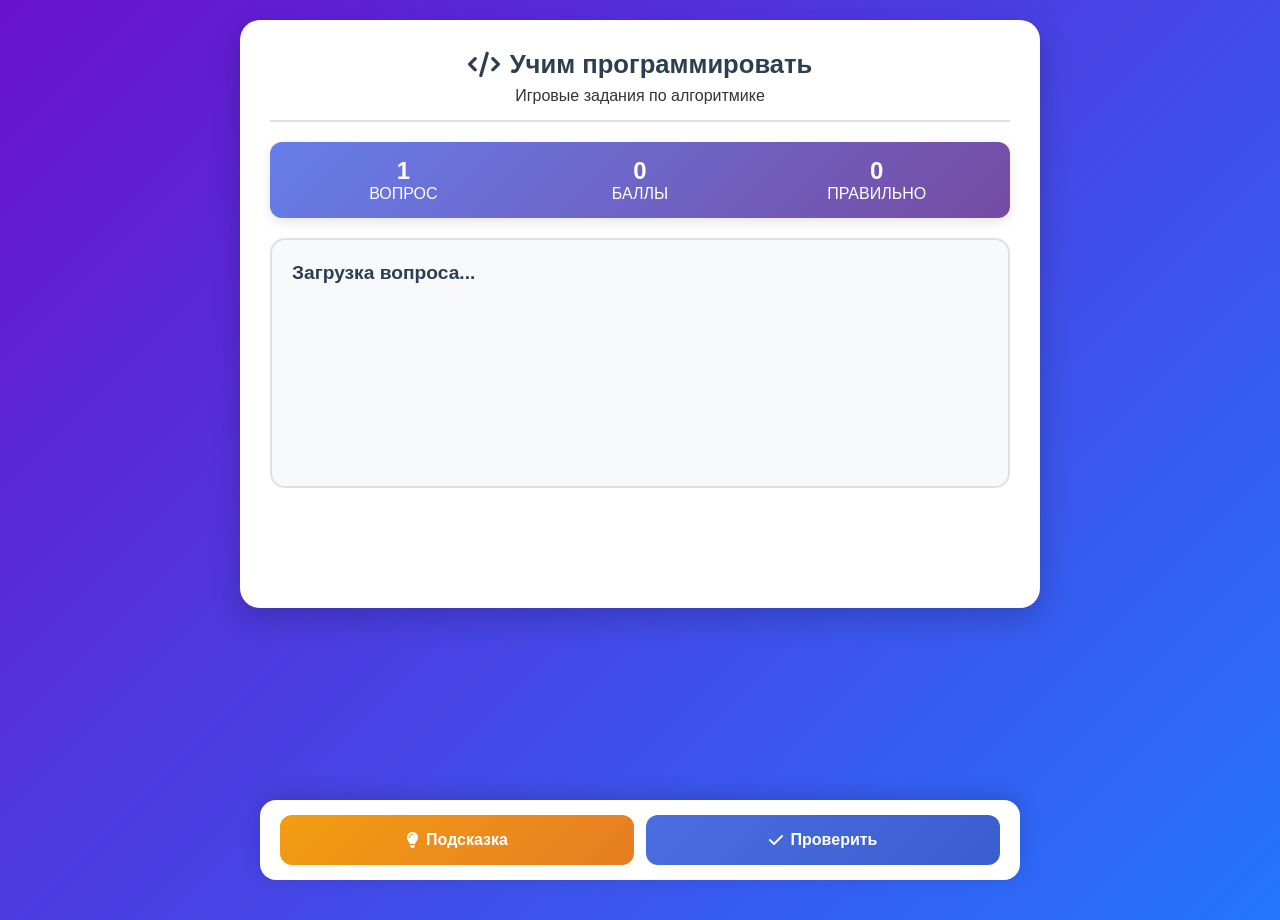
==== html/index.html @ 4555e05a "сайт" ====
<!DOCTYPE html>
<html lang="ru">
<head>
    <meta charset="UTF-8">
    <meta name="viewport" content="width=device-width, initial-scale=1.0, maximum-scale=1.0, user-scalable=no">
    <title>Программирование для детей</title>
    <script src="https://telegram.org/js/telegram-web-app.js"></script>
    <link rel="stylesheet" href="https://cdnjs.cloudflare.com/ajax/libs/font-awesome/6.4.0/css/all.min.css">
    <style>
        * {
            margin: 0;
            padding: 0;
            box-sizing: border-box;
            -webkit-tap-highlight-color: transparent;
        }
        
        body {
            background: linear-gradient(135deg, #6a11cb 0%, #2575fc 100%);
            min-height: 100vh;
            font-family: 'Segoe UI', Tahoma, Geneva, Verdana, sans-serif;
            color: #333;
            overflow-x: hidden;
            touch-action: manipulation;
        }
        
        .game-container {
            max-width: 100%;
            min-height: 100vh;
            margin: 0 auto;
            background: white;
            padding: 20px;
            padding-bottom: 100px; /* Отступ для кнопок */
            position: relative;
        }
        
        @media (min-width: 768px) {
            .game-container {
                max-width: 800px;
                min-height: auto;
                border-radius: 20px;
                margin: 20px auto;
                padding: 30px;
                padding-bottom: 100px;
                box-shadow: 0 10px 30px rgba(0,0,0,0.2);
            }
        }
        
        .header {
            text-align: center;
            margin-bottom: 20px;
            padding-bottom: 15px;
            border-bottom: 2px solid #e0e0e0;
        }
        
        .header h1 {
            color: #2c3e50;
            margin-bottom: 8px;
            font-size: 1.6rem;
            display: flex;
            align-items: center;
            justify-content: center;
            gap: 10px;
        }
        
        .stats {
            display: flex;
            justify-content: space-between;
            background: linear-gradient(135deg, #667eea 0%, #764ba2 100%);
            color: white;
            padding: 15px;
            border-radius: 12px;
            margin-bottom: 20px;
            box-shadow: 0 4px 12px rgba(0,0,0,0.1);
        }
        
        .stat-item {
            text-align: center;
            flex: 1;
        }
        
        .stat-item .number {
            font-size: 1.5rem;
            font-weight: bold;
            display: block;
        }
        
        .question-block {
            background: #f8f9fa;
            padding: 20px;
            border-radius: 15px;
            margin-bottom: 20px;
            border: 2px solid #e0e0e0;
            min-height: 250px;
        }
        
        .question-text {
            font-size: 1.2rem;
            margin-bottom: 25px;
            line-height: 1.4;
            color: #2c3e50;
            font-weight: 600;
        }
        
        .options-container {
            display: flex;
            flex-direction: column;
            gap: 12px;
        }
        
        .option-btn {
            background: white;
            border: 2px solid #ddd;
            border-radius: 12px;
            padding: 16px;
            cursor: pointer;
            transition: all 0.2s;
            display: flex;
            align-items: center;
            gap: 12px;
            font-size: 1rem;
            text-align: left;
            width: 100%;
        }
        
        .option-btn:active {
            transform: scale(0.98);
        }
        
        .option-btn.selected {
            border-color: #2ecc71;
            background: #e8f8ef;
        }
        
        .option-number {
            background: #4a6ee0;
            color: white;
            width: 32px;
            height: 32px;
            border-radius: 50%;
            display: flex;
            align-items: center;
            justify-content: center;
            font-weight: bold;
            flex-shrink: 0;
        }
        
        .checkbox {
            width: 24px;
            height: 24px;
            border: 2px solid #4a6ee0;
            border-radius: 6px;
            display: flex;
            align-items: center;
            justify-content: center;
            flex-shrink: 0;
        }
        
        .checkbox.checked::after {
            content: '✓';
            color: #4a6ee0;
            font-weight: bold;
        }
        
        /* Соотнесение */
        .matching-container {
            display: flex;
            flex-direction: column;
            gap: 15px;
            margin: 20px 0;
        }
        
        .matching-row {
            display: flex;
            align-items: center;
            gap: 10px;
            flex-wrap: wrap;
        }
        
        .matching-term {
            flex: 1;
            min-width: 130px;
            background: #4a6ee0;
            color: white;
            padding: 12px;
            border-radius: 10px;
            text-align: center;
            font-weight: bold;
        }
        
        .matching-select {
            flex: 1;
            min-width: 130px;
            padding: 12px;
            border: 2px solid #4a6ee0;
            border-radius: 10px;
            font-size: 0.95rem;
            background: white;
        }
        
        /* Последовательность */
        .sequence-container {
            display: flex;
            flex-direction: column;
            gap: 10px;
            margin: 20px 0;
        }
        
        .sequence-item {
            background: white;
            border: 2px solid #f39c12;
            border-radius: 12px;
            padding: 15px;
            display: flex;
            align-items: center;
            gap: 15px;
            font-size: 1rem;
        }
        
        .seq-buttons {
            display: flex;
            gap: 8px;
            margin-left: auto;
        }
        
        .seq-btn {
            width: 36px;
            height: 36px;
            border: none;
            border-radius: 50%;
            background: #4a6ee0;
            color: white;
            font-size: 1rem;
            cursor: pointer;
        }
        
        .seq-btn:disabled {
            background: #ddd;
            cursor: not-allowed;
        }
        
        /* Заполнение пропусков */
        .code-blanks {
            background: #f5f5f5;
            border-radius: 12px;
            padding: 20px;
            margin: 20px 0;
            border: 2px dashed #4a6ee0;
            font-family: 'Courier New', monospace;
            font-size: 1rem;
            line-height: 1.6;
        }
        
        .blank {
            display: inline-block;
            min-width: 80px;
            padding: 6px 10px;
            margin: 0 4px;
            border: 2px dashed #999;
            border-radius: 6px;
            background: white;
            cursor: pointer;
            text-align: center;
            font-weight: 500;
        }
        
        .blank.filled {
            border: 2px solid #4a6ee0;
            background: #f0f4ff;
        }
        
        .blank-options {
            display: flex;
            flex-wrap: wrap;
            gap: 8px;
            margin-top: 20px;
        }
        
        .blank-option {
            padding: 10px 18px;
            background: white;
            border: 2px solid #4a6ee0;
            border-radius: 20px;
            cursor: pointer;
            font-size: 0.95rem;
        }
        
        .blank-option.used {
            opacity: 0.5;
            cursor: not-allowed;
        }
        
        /* Код */
        .code-block {
            font-family: 'Courier New', monospace;
            background: #2c3e50;
            color: #ecf0f1;
            padding: 15px;
            border-radius: 8px;
            margin: 20px 0;
            overflow-x: auto;
            line-height: 1.5;
            font-size: 0.95rem;
        }
        
        .code-line {
            padding: 4px 8px;
            margin: 2px 0;
            border-radius: 4px;
            font-family: 'Courier New', monospace;
            cursor: pointer;
        }
        
        .code-line.selected {
            background: rgba(231, 76, 60, 0.2);
            border-left: 3px solid #e74c3c;
        }
        
        /* Сборка программы */
        .program-blocks {
            display: grid;
            grid-template-columns: repeat(auto-fill, minmax(180px, 1fr));
            gap: 12px;
            margin: 20px 0;
        }
        
        .program-block {
            background: white;
            border: 2px solid #9b59b6;
            border-radius: 12px;
            padding: 15px;
            cursor: pointer;
            text-align: center;
            font-family: 'Courier New', monospace;
            font-size: 0.9rem;
            transition: all 0.2s;
        }
        
        .program-block.selected {
            border-color: #2ecc71;
            background: #e8f8ef;
        }
        
        .program-area {
            min-height: 120px;
            border: 2px dashed #9b59b6;
            border-radius: 12px;
            padding: 15px;
            margin-top: 15px;
            display: flex;
            flex-wrap: wrap;
            gap: 10px;
            align-items: flex-start;
        }
        
        /* Кнопки управления - ИСПРАВЛЕНО */
        .controls {
            position: fixed;
            bottom: 0;
            left: 0;
            right: 0;
            background: white;
            padding: 15px 20px;
            display: flex;
            gap: 12px;
            box-shadow: 0 -5px 20px rgba(0,0,0,0.15);
            z-index: 1000;
            border-top-left-radius: 16px;
            border-top-right-radius: 16px;
        }
        
        @media (min-width: 768px) {
            .controls {
                position: fixed;
                bottom: 20px;
                left: 50%;
                transform: translateX(-50%);
                width: 90%;
                max-width: 760px;
                border-radius: 16px;
            }
        }
        
        .btn {
            padding: 16px 24px;
            border: none;
            border-radius: 12px;
            font-size: 1rem;
            font-weight: 600;
            cursor: pointer;
            transition: all 0.2s;
            display: flex;
            align-items: center;
            justify-content: center;
            gap: 8px;
            flex: 1;
        }
        
        .btn:active {
            transform: scale(0.98);
        }
        
        .btn-check {
            background: linear-gradient(135deg, #4a6ee0, #3a5ed0);
            color: white;
        }
        
        .btn-next {
            background: linear-gradient(135deg, #2ecc71, #27ae60);
            color: white;
        }
        
        .btn-hint {
            background: linear-gradient(135deg, #f39c12, #e67e22);
            color: white;
        }
        
        /* Сообщение о результате */
        .result-message {
            position: fixed;
            top: 50%;
            left: 50%;
            transform: translate(-50%, -50%);
            background: rgba(0, 0, 0, 0.9);
            color: white;
            padding: 25px 35px;
            border-radius: 20px;
            font-size: 1.3rem;
            font-weight: bold;
            text-align: center;
            z-index: 2000;
            display: none;
            box-shadow: 0 10px 30px rgba(0,0,0,0.3);
            animation: popIn 0.3s ease-out;
        }
        
        @keyframes popIn {
            from {
                opacity: 0;
                transform: translate(-50%, -50%) scale(0.8);
            }
            to {
                opacity: 1;
                transform: translate(-50%, -50%) scale(1);
            }
        }
        
        .result-message.correct {
            background: linear-gradient(135deg, #2ecc71, #27ae60);
        }
        
        .result-message.incorrect {
            background: linear-gradient(135deg, #e74c3c, #c0392b);
        }
        
        /* Анимации */
        @keyframes fadeIn {
            from { opacity: 0; transform: translateY(20px); }
            to { opacity: 1; transform: translateY(0); }
        }
        
        .fade-in {
            animation: fadeIn 0.4s ease-out;
        }
        
        /* Адаптивность */
        @media (max-width: 768px) {
            .game-container {
                padding-bottom: 120px;
            }
            
            .controls {
                padding: 12px 15px;
            }
            
            .btn {
                padding: 14px 20px;
                font-size: 0.95rem;
            }
            
            .matching-row {
                flex-direction: column;
                align-items: stretch;
            }
            
            .matching-term, .matching-select {
                width: 100%;
            }
        }
        
        @media (max-width: 480px) {
            .controls {
                flex-direction: column;
                gap: 10px;
                padding: 15px;
            }
            
            .btn {
                width: 100%;
            }
        }
    </style>
</head>
<body>
    <div class="game-container" id="gameContainer">
        <div class="header">
            <h1><i class="fas fa-code"></i> Учим программировать</h1>
            <p class="subtitle">Игровые задания по алгоритмике</p>
        </div>
        
        <div class="stats">
            <div class="stat-item">
                <span class="number" id="questionNumber">1</span>
                <span class="label">ВОПРОС</span>
            </div>
            <div class="stat-item">
                <span class="number" id="score">0</span>
                <span class="label">БАЛЛЫ</span>
            </div>
            <div class="stat-item">
                <span class="number" id="correct">0</span>
                <span class="label">ПРАВИЛЬНО</span>
            </div>
        </div>
        
        <div class="question-block fade-in" id="questionBlock">
            <div class="question-text" id="questionText">
                Загрузка вопроса...
            </div>
            
            <div id="answerContainer">
                <!-- Здесь будут варианты ответов -->
            </div>
        </div>
    </div>
    
    <div class="controls">
        <button class="btn btn-hint" id="hintBtn">
            <i class="fas fa-lightbulb"></i> Подсказка
        </button>
        <button class="btn btn-check" id="checkBtn">
            <i class="fas fa-check"></i> Проверить
        </button>
        <button class="btn btn-next" id="nextBtn" style="display: none;">
            <i class="fas fa-arrow-right"></i> Следующий вопрос
        </button>
    </div>
    
    <div class="result-message" id="resultMessage"></div>

    <script>
        const tg = window.Telegram.WebApp;
        tg.expand();
        tg.ready();
        
        // Вопросы без объяснений
        const questions = [
            {
                type: 'single',
                question: 'Что такое алгоритм?',
                options: [
                    'Последовательность команд для компьютера',
                    'Программа на языке программирования',
                    'Точное предписание для решения задачи',
                    'Математическая формула'
                ],
                correct: 2
            },
            {
                type: 'multiple',
                question: 'Какие типы циклов существуют в программировании?',
                options: [
                    'Цикл while',
                    'Цикл for',
                    'Цикл do-while',
                    'Бесконечный цикл'
                ],
                correct: [0, 1, 2, 3]
            },
            {
                type: 'matching',
                question: 'Соедини понятия с их значениями:',
                leftItems: ['Algorithm', 'Variable', 'Function', 'Bug'],
                rightItems: [
                    'Named container for data',
                    'Step-by-step instruction',
                    'Error in program',
                    'Reusable code block'
                ],
                correctPairs: {
                    'Algorithm': 'Step-by-step instruction',
                    'Variable': 'Named container for data',
                    'Function': 'Reusable code block',
                    'Bug': 'Error in program'
                }
            },
            {
                type: 'sequence',
                question: 'Расставь строки кода в правильном порядке:',
                steps: [
                    'print("Hello, World!")',
                    '# My first program',
                    'def main():',
                    'if __name__ == "__main__":',
                    '    main()'
                ],
                correctOrder: [1, 2, 0, 3, 4]
            },
            {
                type: 'fill-blanks',
                question: 'Заполни пропуски в программе:',
                code: 'for i in range(10):<br>    <span class="blank" data-id="1">______</span>("Hello!")<br><br>if x > 10:<br>    <span class="blank" data-id="2">______</span>("Big")<br>else:<br>    <span class="blank" data-id="3">______</span>("Small")',
                blanks: {
                    '1': ['print', 'write', 'output'],
                    '2': ['print', 'say', 'show'],
                    '3': ['print', 'display', 'output']
                },
                correct: ['print', 'print', 'print']
            },
            {
                type: 'find-error',
                question: 'Найди строку с ошибкой:',
                code: [
                    'def calculate(a, b):',
                    '    result = a + b',
                    '    return result',
                    '',
                    'x = 5',
                    'y = "10"',
                    'z = calculate(x, y)',
                    'print(f"Result: {z}")'
                ],
                errorLine: 6
            },
            {
                type: 'build-program',
                question: 'Собери программу для приветствия:',
                blocks: [
                    'def greet(name):',
                    '    print(f"Hello, {name}!")',
                    '',
                    'greet("World")',
                    'greet("Python")'
                ],
                correctOrder: [0, 1, 2, 3, 4]
            }
        ];
        
        let currentQuestion = 0;
        let score = 0;
        let correctAnswers = 0;
        let selectedAnswers = [];
        let activeBlank = null;
        let programBlocks = [];
        
        const elements = {
            questionNumber: document.getElementById('questionNumber'),
            score: document.getElementById('score'),
            correct: document.getElementById('correct'),
            questionText: document.getElementById('questionText'),
            answerContainer: document.getElementById('answerContainer'),
            hintBtn: document.getElementById('hintBtn'),
            checkBtn: document.getElementById('checkBtn'),
            nextBtn: document.getElementById('nextBtn'),
            resultMessage: document.getElementById('resultMessage')
        };
        
        function showResultMessage(message, isCorrect) {
            elements.resultMessage.textContent = message;
            elements.resultMessage.className = `result-message ${isCorrect ? 'correct' : 'incorrect'}`;
            elements.resultMessage.style.display = 'block';
            
            setTimeout(() => {
                elements.resultMessage.style.display = 'none';
            }, 1500);
        }
        
        function initGame() {
            loadQuestion(currentQuestion);
            setupEventListeners();
        }
        
        function loadQuestion(index) {
            if (index >= questions.length) {
                showResults();
                return;
            }
            
            const question = questions[index];
            elements.questionNumber.textContent = index + 1;
            elements.questionText.textContent = question.question;
            elements.answerContainer.innerHTML = '';
            
            // Показываем кнопку "Проверить", скрываем "Следующий вопрос"
            elements.checkBtn.style.display = 'flex';
            elements.nextBtn.style.display = 'none';
            
            selectedAnswers = [];
            activeBlank = null;
            programBlocks = [];
            
            switch (question.type) {
                case 'single':
                    loadSingleChoice(question);
                    break;
                case 'multiple':
                    loadMultipleChoice(question);
                    break;
                case 'matching':
                    loadMatching(question);
                    break;
                case 'sequence':
                    loadSequence(question);
                    break;
                case 'fill-blanks':
                    loadFillBlanks(question);
                    break;
                case 'find-error':
                    loadFindError(question);
                    break;
                case 'build-program':
                    loadBuildProgram(question);
                    break;
            }
            
            // Прокручиваем к началу
            window.scrollTo(0, 0);
        }
        
        function loadSingleChoice(question) {
            const container = document.createElement('div');
            container.className = 'options-container';
            
            question.options.forEach((option, index) => {
                const optionElement = document.createElement('button');
                optionElement.className = 'option-btn';
                optionElement.innerHTML = `
                    <span class="option-number">${String.fromCharCode(65 + index)}</span>
                    <span>${option}</span>
                `;
                
                optionElement.addEventListener('click', () => {
                    document.querySelectorAll('.option-btn').forEach(el => {
                        el.classList.remove('selected');
                    });
                    optionElement.classList.add('selected');
                    selectedAnswers = [index];
                });
                
                container.appendChild(optionElement);
            });
            
            elements.answerContainer.appendChild(container);
        }
        
        function loadMultipleChoice(question) {
            const container = document.createElement('div');
            container.className = 'options-container';
            
            question.options.forEach((option, index) => {
                const optionElement = document.createElement('button');
                optionElement.className = 'option-btn';
                optionElement.innerHTML = `
                    <div class="checkbox"></div>
                    <span>${option}</span>
                `;
                
                optionElement.addEventListener('click', () => {
                    optionElement.classList.toggle('selected');
                    optionElement.querySelector('.checkbox').classList.toggle('checked');
                    
                    if (optionElement.classList.contains('selected')) {
                        selectedAnswers.push(index);
                    } else {
                        selectedAnswers = selectedAnswers.filter(i => i !== index);
                    }
                });
                
                container.appendChild(optionElement);
            });
            
            elements.answerContainer.appendChild(container);
        }
        
        function loadMatching(question) {
            const container = document.createElement('div');
            container.className = 'matching-container';
            
            question.leftItems.forEach((term, index) => {
                const row = document.createElement('div');
                row.className = 'matching-row';
                
                const termDiv = document.createElement('div');
                termDiv.className = 'matching-term';
                termDiv.textContent = term;
                
                const select = document.createElement('select');
                select.className = 'matching-select';
                select.innerHTML = '<option value="">Выбери ответ</option>';
                
                question.rightItems.forEach(item => {
                    const option = document.createElement('option');
                    option.value = item;
                    option.textContent = item;
                    select.appendChild(option);
                });
                
                row.appendChild(termDiv);
                row.appendChild(select);
                container.appendChild(row);
            });
            
            elements.answerContainer.appendChild(container);
        }
        
        function loadSequence(question) {
            const container = document.createElement('div');
            container.className = 'sequence-container';
            
            const shuffledSteps = [...question.steps]
                .map((step, index) => ({step, originalIndex: index}))
                .sort(() => Math.random() - 0.5);
            
            shuffledSteps.forEach((item, currentIndex) => {
                const stepElement = document.createElement('div');
                stepElement.className = 'sequence-item';
                stepElement.innerHTML = `
                    <span>${item.step}</span>
                    <div class="seq-buttons">
                        <button class="seq-btn" ${currentIndex === 0 ? 'disabled' : ''}>↑</button>
                        <button class="seq-btn" ${currentIndex === shuffledSteps.length - 1 ? 'disabled' : ''}>↓</button>
                    </div>
                `;
                stepElement.dataset.originalIndex = item.originalIndex;
                
                const upBtn = stepElement.querySelector('.seq-btn:nth-child(1)');
                const downBtn = stepElement.querySelector('.seq-btn:nth-child(2)');
                
                upBtn.addEventListener('click', () => {
                    if (currentIndex > 0) {
                        const prevElement = container.children[currentIndex - 1];
                        container.insertBefore(stepElement, prevElement);
                        updateSequenceButtons();
                    }
                });
                
                downBtn.addEventListener('click', () => {
                    if (currentIndex < shuffledSteps.length - 1) {
                        const nextElement = container.children[currentIndex + 1];
                        container.insertBefore(nextElement, stepElement);
                        updateSequenceButtons();
                    }
                });
                
                container.appendChild(stepElement);
            });
            
            function updateSequenceButtons() {
                const items = container.children;
                for (let i = 0; i < items.length; i++) {
                    const buttons = items[i].querySelectorAll('.seq-btn');
                    buttons[0].disabled = i === 0;
                    buttons[1].disabled = i === items.length - 1;
                }
            }
            
            updateSequenceButtons();
            elements.answerContainer.appendChild(container);
        }
        
        function loadFillBlanks(question) {
            const container = document.createElement('div');
            container.className = 'code-blanks';
            
            const codeDiv = document.createElement('div');
            codeDiv.innerHTML = question.code;
            
            const optionsDiv = document.createElement('div');
            optionsDiv.className = 'blank-options';
            
            const allOptions = [];
            Object.values(question.blanks).forEach(arr => {
                arr.forEach(opt => {
                    if (!allOptions.includes(opt)) allOptions.push(opt);
                });
            });
            
            allOptions.forEach(option => {
                const optionBtn = document.createElement('button');
                optionBtn.className = 'blank-option';
                optionBtn.textContent = option;
                
                optionBtn.addEventListener('click', function() {
                    if (activeBlank) {
                        activeBlank.textContent = option;
                        activeBlank.classList.add('filled');
                        activeBlank.classList.remove('active');
                        this.classList.add('used');
                        activeBlank = null;
                    }
                });
                
                optionsDiv.appendChild(optionBtn);
            });
            
            setTimeout(() => {
                codeDiv.querySelectorAll('.blank').forEach(blank => {
                    blank.addEventListener('click', function() {
                        codeDiv.querySelectorAll('.blank').forEach(b => {
                            b.classList.remove('active');
                        });
                        this.classList.add('active');
                        activeBlank = this;
                        
                        optionsDiv.querySelectorAll('.blank-option').forEach(btn => {
                            btn.classList.remove('used');
                        });
                    });
                });
            }, 100);
            
            container.appendChild(codeDiv);
            container.appendChild(optionsDiv);
            elements.answerContainer.appendChild(container);
        }
        
        function loadFindError(question) {
            const container = document.createElement('div');
            
            const codeDiv = document.createElement('div');
            codeDiv.className = 'code-block';
            
            question.code.forEach((line, index) => {
                const lineDiv = document.createElement('div');
                lineDiv.className = 'code-line';
                lineDiv.innerHTML = `
                    <span style="color: #95a5a6; margin-right: 10px;">${index + 1}</span>
                    <span>${line}</span>
                `;
                
                lineDiv.addEventListener('click', function() {
                    codeDiv.querySelectorAll('.code-line').forEach(l => {
                        l.classList.remove('selected');
                    });
                    this.classList.add('selected');
                    selectedAnswers = [index + 1];
                });
                
                codeDiv.appendChild(lineDiv);
            });
            
            container.appendChild(codeDiv);
            elements.answerContainer.appendChild(container);
        }
        
        function loadBuildProgram(question) {
            const container = document.createElement('div');
            
            const hint = document.createElement('div');
            hint.style.cssText = 'color: #666; font-size: 0.9rem; margin-bottom: 10px;';
            hint.textContent = 'Кликни на блоки в правильном порядке:';
            
            const blocksDiv = document.createElement('div');
            blocksDiv.className = 'program-blocks';
            
            question.blocks.forEach((block, index) => {
                const blockElement = document.createElement('div');
                blockElement.className = 'program-block';
                blockElement.textContent = block;
                blockElement.dataset.index = index;
                
                blockElement.addEventListener('click', () => {
                    if (programBlocks.includes(index)) return;
                    
                    programBlocks.push(index);
                    blockElement.classList.add('selected');
                    updateProgramArea();
                });
                
                blocksDiv.appendChild(blockElement);
            });
            
            const programArea = document.createElement('div');
            programArea.className = 'program-area';
            
            function updateProgramArea() {
                programArea.innerHTML = '';
                programBlocks.forEach(blockIndex => {
                    const blockClone = document.createElement('div');
                    blockClone.className = 'program-block';
                    blockClone.textContent = question.blocks[blockIndex];
                    blockClone.style.background = '#f0f4ff';
                    programArea.appendChild(blockClone);
                });
            }
            
            container.appendChild(hint);
            container.appendChild(blocksDiv);
            container.appendChild(programArea);
            elements.answerContainer.appendChild(container);
        }
        
        function checkAnswer() {
            const question = questions[currentQuestion];
            let isCorrect = false;
            
            switch (question.type) {
                case 'single':
                    isCorrect = selectedAnswers.length === 1 && 
                               selectedAnswers[0] === question.correct;
                    break;
                    
                case 'multiple':
                    if (selectedAnswers.length === question.correct.length) {
                        isCorrect = selectedAnswers.every(answer => 
                            question.correct.includes(answer)
                        );
                    }
                    break;
                    
                case 'matching':
                    const selects = document.querySelectorAll('.matching-select');
                    let allCorrect = true;
                    
                    selects.forEach(select => {
                        const term = select.previousElementSibling.textContent;
                        if (question.correctPairs[term] !== select.value) {
                            allCorrect = false;
                        }
                    });
                    
                    isCorrect = allCorrect && selects.length > 0;
                    break;
                    
                case 'sequence':
                    const sequenceItems = document.querySelectorAll('.sequence-item');
                    const currentOrder = Array.from(sequenceItems).map(item => 
                        parseInt(item.dataset.originalIndex)
                    );
                    isCorrect = JSON.stringify(currentOrder) === 
                               JSON.stringify(question.correctOrder);
                    break;
                    
                case 'fill-blanks':
                    const blanks = document.querySelectorAll('.blank');
                    const filledCorrectly = Array.from(blanks).every((blank, index) => {
                        return blank.textContent === question.correct[index];
                    });
                    isCorrect = filledCorrectly && blanks.length === question.correct.length;
                    break;
                    
                case 'find-error':
                    isCorrect = selectedAnswers.length === 1 && 
                               selectedAnswers[0] === question.errorLine;
                    break;
                    
                case 'build-program':
                    isCorrect = JSON.stringify(programBlocks) === 
                               JSON.stringify(question.correctOrder);
                    break;
            }
            
            if (isCorrect) {
                score += 10;
                correctAnswers++;
                elements.score.textContent = score;
                elements.correct.textContent = correctAnswers;
                
                showResultMessage('Правильно! +10 баллов ✅', true);
            } else {
                showResultMessage('Неправильно ❌', false);
            }
            
            // Показываем кнопку "Следующий вопрос", скрываем "Проверить"
            elements.checkBtn.style.display = 'none';
            elements.nextBtn.style.display = 'flex';
            
            // Автоматический переход через 3 секунды
            setTimeout(() => {
                if (elements.nextBtn.style.display === 'flex') {
                    nextQuestion();
                }
            }, 3000);
        }
        
        function nextQuestion() {
            currentQuestion++;
            loadQuestion(currentQuestion);
        }
        
        function showResults() {
            const percentage = Math.round((correctAnswers / questions.length) * 100);
            
            let grade = '';
            let icon = '';
            
            if (percentage >= 90) {
                grade = 'Отлично! 🏆';
                icon = '🏆';
            } else if (percentage >= 70) {
                grade = 'Хорошо! 👍';
                icon = '👍';
            } else if (percentage >= 50) {
                grade = 'Неплохо! 👌';
                icon = '👌';
            } else {
                grade = 'Попробуй еще! 📚';
                icon = '📚';
            }
            
            elements.questionText.innerHTML = `
                <h2>${icon} Игра завершена!</h2>
                <p>Правильных ответов: ${correctAnswers}/${questions.length}</p>
                <p>Набрано баллов: ${score}</p>
                <p><strong>${grade}</strong></p>
                <p style="margin-top: 20px; font-size: 1rem;">
                    <button id="restartBtn" style="
                        background: linear-gradient(135deg, #4a6ee0, #3a5ed0);
                        color: white;
                        border: none;
                        border-radius: 12px;
                        padding: 15px 30px;
                        font-size: 1rem;
                        font-weight: 600;
                        cursor: pointer;
                        margin-top: 20px;
                    ">
                        <i class="fas fa-redo"></i> Играть снова
                    </button>
                </p>
            `;
            
            elements.answerContainer.innerHTML = '';
            elements.hintBtn.style.display = 'none';
            elements.checkBtn.style.display = 'none';
            elements.nextBtn.style.display = 'none';
            
            document.getElementById('restartBtn').addEventListener('click', () => {
                location.reload();
            });
            
            tg.sendData(JSON.stringify({
                action: 'game_complete',
                score: score,
                correct: correctAnswers,
                total: questions.length,
                percentage: percentage
            }));
        }
        
        function setupEventListeners() {
            elements.hintBtn.addEventListener('click', () => {
                const hints = [
                    "Внимательно читай вопрос!",
                    "Попробуй исключить неправильные варианты!",
                    "Помни про порядок действий в программировании!",
                    "Проверь свой ответ перед отправкой!"
                ];
                showResultMessage(hints[Math.floor(Math.random() * hints.length)], true);
            });
            
            elements.checkBtn.addEventListener('click', checkAnswer);
            elements.nextBtn.addEventListener('click', nextQuestion);
            
            // Предотвращаем масштабирование
            document.addEventListener('touchstart', function(e) {
                if (e.touches.length > 1) e.preventDefault();
            }, { passive: false });
            
            let lastTouchEnd = 0;
            document.addEventListener('touchend', function(e) {
                const now = Date.now();
                if (now - lastTouchEnd <= 300) e.preventDefault();
                lastTouchEnd = now;
            }, false);
        }
        
        document.addEventListener('DOMContentLoaded', initGame);
    </script>
</body>
</html>
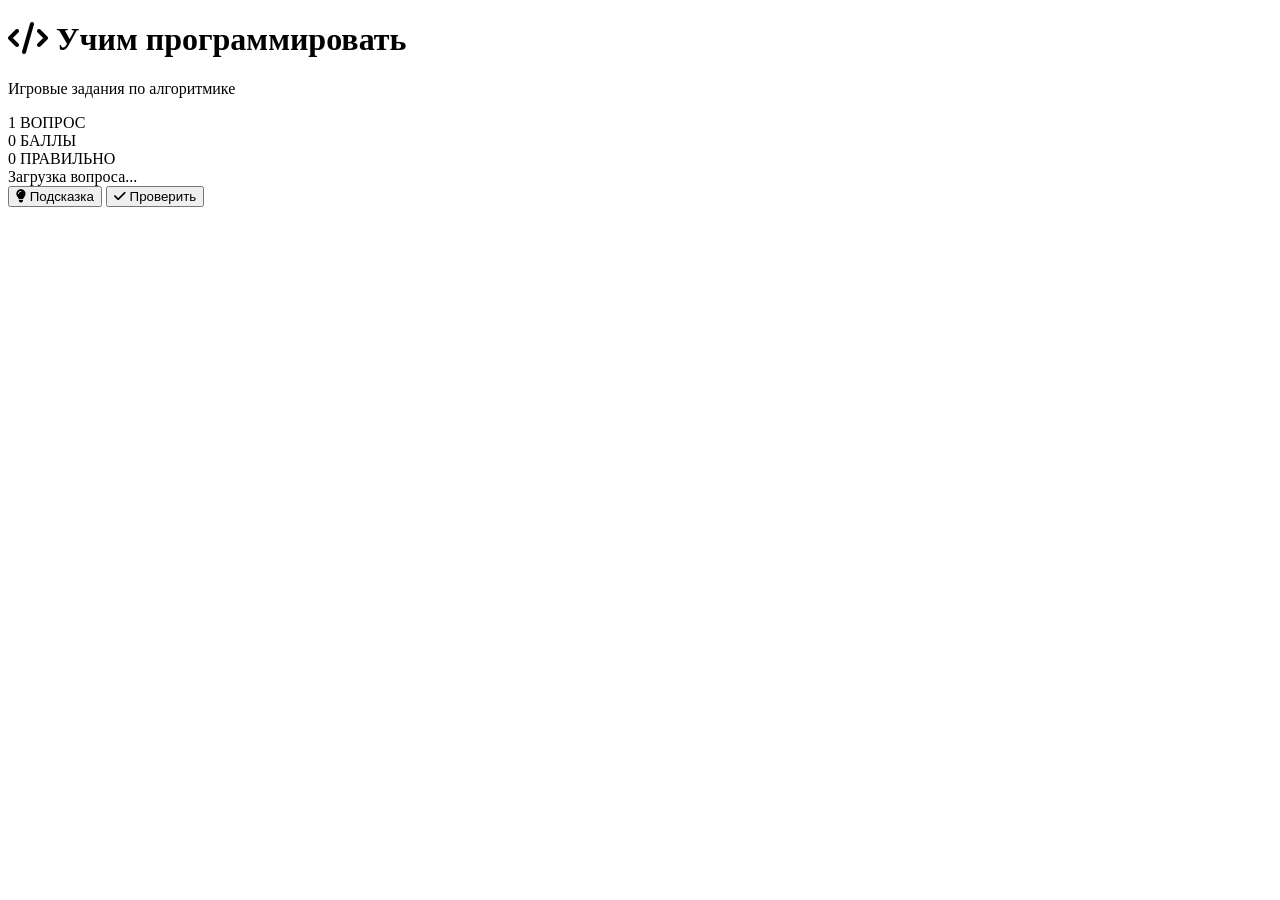
==== commit dc1616b0: "x" ====
--- a/html/index.html
+++ b/html/index.html
@@ -6,499 +6,7 @@
     <title>Программирование для детей</title>
     <script src="https://telegram.org/js/telegram-web-app.js"></script>
     <link rel="stylesheet" href="https://cdnjs.cloudflare.com/ajax/libs/font-awesome/6.4.0/css/all.min.css">
-    <style>
-        * {
-            margin: 0;
-            padding: 0;
-            box-sizing: border-box;
-            -webkit-tap-highlight-color: transparent;
-        }
-        
-        body {
-            background: linear-gradient(135deg, #6a11cb 0%, #2575fc 100%);
-            min-height: 100vh;
-            font-family: 'Segoe UI', Tahoma, Geneva, Verdana, sans-serif;
-            color: #333;
-            overflow-x: hidden;
-            touch-action: manipulation;
-        }
-        
-        .game-container {
-            max-width: 100%;
-            min-height: 100vh;
-            margin: 0 auto;
-            background: white;
-            padding: 20px;
-            padding-bottom: 100px; /* Отступ для кнопок */
-            position: relative;
-        }
-        
-        @media (min-width: 768px) {
-            .game-container {
-                max-width: 800px;
-                min-height: auto;
-                border-radius: 20px;
-                margin: 20px auto;
-                padding: 30px;
-                padding-bottom: 100px;
-                box-shadow: 0 10px 30px rgba(0,0,0,0.2);
-            }
-        }
-        
-        .header {
-            text-align: center;
-            margin-bottom: 20px;
-            padding-bottom: 15px;
-            border-bottom: 2px solid #e0e0e0;
-        }
-        
-        .header h1 {
-            color: #2c3e50;
-            margin-bottom: 8px;
-            font-size: 1.6rem;
-            display: flex;
-            align-items: center;
-            justify-content: center;
-            gap: 10px;
-        }
-        
-        .stats {
-            display: flex;
-            justify-content: space-between;
-            background: linear-gradient(135deg, #667eea 0%, #764ba2 100%);
-            color: white;
-            padding: 15px;
-            border-radius: 12px;
-            margin-bottom: 20px;
-            box-shadow: 0 4px 12px rgba(0,0,0,0.1);
-        }
-        
-        .stat-item {
-            text-align: center;
-            flex: 1;
-        }
-        
-        .stat-item .number {
-            font-size: 1.5rem;
-            font-weight: bold;
-            display: block;
-        }
-        
-        .question-block {
-            background: #f8f9fa;
-            padding: 20px;
-            border-radius: 15px;
-            margin-bottom: 20px;
-            border: 2px solid #e0e0e0;
-            min-height: 250px;
-        }
-        
-        .question-text {
-            font-size: 1.2rem;
-            margin-bottom: 25px;
-            line-height: 1.4;
-            color: #2c3e50;
-            font-weight: 600;
-        }
-        
-        .options-container {
-            display: flex;
-            flex-direction: column;
-            gap: 12px;
-        }
-        
-        .option-btn {
-            background: white;
-            border: 2px solid #ddd;
-            border-radius: 12px;
-            padding: 16px;
-            cursor: pointer;
-            transition: all 0.2s;
-            display: flex;
-            align-items: center;
-            gap: 12px;
-            font-size: 1rem;
-            text-align: left;
-            width: 100%;
-        }
-        
-        .option-btn:active {
-            transform: scale(0.98);
-        }
-        
-        .option-btn.selected {
-            border-color: #2ecc71;
-            background: #e8f8ef;
-        }
-        
-        .option-number {
-            background: #4a6ee0;
-            color: white;
-            width: 32px;
-            height: 32px;
-            border-radius: 50%;
-            display: flex;
-            align-items: center;
-            justify-content: center;
-            font-weight: bold;
-            flex-shrink: 0;
-        }
-        
-        .checkbox {
-            width: 24px;
-            height: 24px;
-            border: 2px solid #4a6ee0;
-            border-radius: 6px;
-            display: flex;
-            align-items: center;
-            justify-content: center;
-            flex-shrink: 0;
-        }
-        
-        .checkbox.checked::after {
-            content: '✓';
-            color: #4a6ee0;
-            font-weight: bold;
-        }
-        
-        /* Соотнесение */
-        .matching-container {
-            display: flex;
-            flex-direction: column;
-            gap: 15px;
-            margin: 20px 0;
-        }
-        
-        .matching-row {
-            display: flex;
-            align-items: center;
-            gap: 10px;
-            flex-wrap: wrap;
-        }
-        
-        .matching-term {
-            flex: 1;
-            min-width: 130px;
-            background: #4a6ee0;
-            color: white;
-            padding: 12px;
-            border-radius: 10px;
-            text-align: center;
-            font-weight: bold;
-        }
-        
-        .matching-select {
-            flex: 1;
-            min-width: 130px;
-            padding: 12px;
-            border: 2px solid #4a6ee0;
-            border-radius: 10px;
-            font-size: 0.95rem;
-            background: white;
-        }
-        
-        /* Последовательность */
-        .sequence-container {
-            display: flex;
-            flex-direction: column;
-            gap: 10px;
-            margin: 20px 0;
-        }
-        
-        .sequence-item {
-            background: white;
-            border: 2px solid #f39c12;
-            border-radius: 12px;
-            padding: 15px;
-            display: flex;
-            align-items: center;
-            gap: 15px;
-            font-size: 1rem;
-        }
-        
-        .seq-buttons {
-            display: flex;
-            gap: 8px;
-            margin-left: auto;
-        }
-        
-        .seq-btn {
-            width: 36px;
-            height: 36px;
-            border: none;
-            border-radius: 50%;
-            background: #4a6ee0;
-            color: white;
-            font-size: 1rem;
-            cursor: pointer;
-        }
-        
-        .seq-btn:disabled {
-            background: #ddd;
-            cursor: not-allowed;
-        }
-        
-        /* Заполнение пропусков */
-        .code-blanks {
-            background: #f5f5f5;
-            border-radius: 12px;
-            padding: 20px;
-            margin: 20px 0;
-            border: 2px dashed #4a6ee0;
-            font-family: 'Courier New', monospace;
-            font-size: 1rem;
-            line-height: 1.6;
-        }
-        
-        .blank {
-            display: inline-block;
-            min-width: 80px;
-            padding: 6px 10px;
-            margin: 0 4px;
-            border: 2px dashed #999;
-            border-radius: 6px;
-            background: white;
-            cursor: pointer;
-            text-align: center;
-            font-weight: 500;
-        }
-        
-        .blank.filled {
-            border: 2px solid #4a6ee0;
-            background: #f0f4ff;
-        }
-        
-        .blank-options {
-            display: flex;
-            flex-wrap: wrap;
-            gap: 8px;
-            margin-top: 20px;
-        }
-        
-        .blank-option {
-            padding: 10px 18px;
-            background: white;
-            border: 2px solid #4a6ee0;
-            border-radius: 20px;
-            cursor: pointer;
-            font-size: 0.95rem;
-        }
-        
-        .blank-option.used {
-            opacity: 0.5;
-            cursor: not-allowed;
-        }
-        
-        /* Код */
-        .code-block {
-            font-family: 'Courier New', monospace;
-            background: #2c3e50;
-            color: #ecf0f1;
-            padding: 15px;
-            border-radius: 8px;
-            margin: 20px 0;
-            overflow-x: auto;
-            line-height: 1.5;
-            font-size: 0.95rem;
-        }
-        
-        .code-line {
-            padding: 4px 8px;
-            margin: 2px 0;
-            border-radius: 4px;
-            font-family: 'Courier New', monospace;
-            cursor: pointer;
-        }
-        
-        .code-line.selected {
-            background: rgba(231, 76, 60, 0.2);
-            border-left: 3px solid #e74c3c;
-        }
-        
-        /* Сборка программы */
-        .program-blocks {
-            display: grid;
-            grid-template-columns: repeat(auto-fill, minmax(180px, 1fr));
-            gap: 12px;
-            margin: 20px 0;
-        }
-        
-        .program-block {
-            background: white;
-            border: 2px solid #9b59b6;
-            border-radius: 12px;
-            padding: 15px;
-            cursor: pointer;
-            text-align: center;
-            font-family: 'Courier New', monospace;
-            font-size: 0.9rem;
-            transition: all 0.2s;
-        }
-        
-        .program-block.selected {
-            border-color: #2ecc71;
-            background: #e8f8ef;
-        }
-        
-        .program-area {
-            min-height: 120px;
-            border: 2px dashed #9b59b6;
-            border-radius: 12px;
-            padding: 15px;
-            margin-top: 15px;
-            display: flex;
-            flex-wrap: wrap;
-            gap: 10px;
-            align-items: flex-start;
-        }
-        
-        /* Кнопки управления - ИСПРАВЛЕНО */
-        .controls {
-            position: fixed;
-            bottom: 0;
-            left: 0;
-            right: 0;
-            background: white;
-            padding: 15px 20px;
-            display: flex;
-            gap: 12px;
-            box-shadow: 0 -5px 20px rgba(0,0,0,0.15);
-            z-index: 1000;
-            border-top-left-radius: 16px;
-            border-top-right-radius: 16px;
-        }
-        
-        @media (min-width: 768px) {
-            .controls {
-                position: fixed;
-                bottom: 20px;
-                left: 50%;
-                transform: translateX(-50%);
-                width: 90%;
-                max-width: 760px;
-                border-radius: 16px;
-            }
-        }
-        
-        .btn {
-            padding: 16px 24px;
-            border: none;
-            border-radius: 12px;
-            font-size: 1rem;
-            font-weight: 600;
-            cursor: pointer;
-            transition: all 0.2s;
-            display: flex;
-            align-items: center;
-            justify-content: center;
-            gap: 8px;
-            flex: 1;
-        }
-        
-        .btn:active {
-            transform: scale(0.98);
-        }
-        
-        .btn-check {
-            background: linear-gradient(135deg, #4a6ee0, #3a5ed0);
-            color: white;
-        }
-        
-        .btn-next {
-            background: linear-gradient(135deg, #2ecc71, #27ae60);
-            color: white;
-        }
-        
-        .btn-hint {
-            background: linear-gradient(135deg, #f39c12, #e67e22);
-            color: white;
-        }
-        
-        /* Сообщение о результате */
-        .result-message {
-            position: fixed;
-            top: 50%;
-            left: 50%;
-            transform: translate(-50%, -50%);
-            background: rgba(0, 0, 0, 0.9);
-            color: white;
-            padding: 25px 35px;
-            border-radius: 20px;
-            font-size: 1.3rem;
-            font-weight: bold;
-            text-align: center;
-            z-index: 2000;
-            display: none;
-            box-shadow: 0 10px 30px rgba(0,0,0,0.3);
-            animation: popIn 0.3s ease-out;
-        }
-        
-        @keyframes popIn {
-            from {
-                opacity: 0;
-                transform: translate(-50%, -50%) scale(0.8);
-            }
-            to {
-                opacity: 1;
-                transform: translate(-50%, -50%) scale(1);
-            }
-        }
-        
-        .result-message.correct {
-            background: linear-gradient(135deg, #2ecc71, #27ae60);
-        }
-        
-        .result-message.incorrect {
-            background: linear-gradient(135deg, #e74c3c, #c0392b);
-        }
-        
-        /* Анимации */
-        @keyframes fadeIn {
-            from { opacity: 0; transform: translateY(20px); }
-            to { opacity: 1; transform: translateY(0); }
-        }
-        
-        .fade-in {
-            animation: fadeIn 0.4s ease-out;
-        }
-        
-        /* Адаптивность */
-        @media (max-width: 768px) {
-            .game-container {
-                padding-bottom: 120px;
-            }
-            
-            .controls {
-                padding: 12px 15px;
-            }
-            
-            .btn {
-                padding: 14px 20px;
-                font-size: 0.95rem;
-            }
-            
-            .matching-row {
-                flex-direction: column;
-                align-items: stretch;
-            }
-            
-            .matching-term, .matching-select {
-                width: 100%;
-            }
-        }
-        
-        @media (max-width: 480px) {
-            .controls {
-                flex-direction: column;
-                gap: 10px;
-                padding: 15px;
-            }
-            
-            .btn {
-                width: 100%;
-            }
-        }
-    </style>
+    <link rel="styles" href="styles.css">
 </head>
 <body>
     <div class="game-container" id="gameContainer">
--- a/html/styles.css
+++ b/html/styles.css
@@ -0,0 +1,491 @@
+* {
+    margin: 0;
+    padding: 0;
+    box-sizing: border-box;
+    -webkit-tap-highlight-color: transparent;
+}
+
+body {
+    background: linear-gradient(135deg, #6a11cb 0%, #2575fc 100%);
+    min-height: 100vh;
+    font-family: 'Segoe UI', Tahoma, Geneva, Verdana, sans-serif;
+    color: #333;
+    overflow-x: hidden;
+    touch-action: manipulation;
+}
+
+.game-container {
+    max-width: 100%;
+    min-height: 100vh;
+    margin: 0 auto;
+    background: white;
+    padding: 20px;
+    padding-bottom: 100px; /* Отступ для кнопок */
+    position: relative;
+}
+
+@media (min-width: 768px) {
+    .game-container {
+        max-width: 800px;
+        min-height: auto;
+        border-radius: 20px;
+        margin: 20px auto;
+        padding: 30px;
+        padding-bottom: 100px;
+        box-shadow: 0 10px 30px rgba(0,0,0,0.2);
+    }
+}
+
+.header {
+    text-align: center;
+    margin-bottom: 20px;
+    padding-bottom: 15px;
+    border-bottom: 2px solid #e0e0e0;
+}
+
+.header h1 {
+    color: #2c3e50;
+    margin-bottom: 8px;
+    font-size: 1.6rem;
+    display: flex;
+    align-items: center;
+    justify-content: center;
+    gap: 10px;
+}
+
+.stats {
+    display: flex;
+    justify-content: space-between;
+    background: linear-gradient(135deg, #667eea 0%, #764ba2 100%);
+    color: white;
+    padding: 15px;
+    border-radius: 12px;
+    margin-bottom: 20px;
+    box-shadow: 0 4px 12px rgba(0,0,0,0.1);
+}
+
+.stat-item {
+    text-align: center;
+    flex: 1;
+}
+
+.stat-item .number {
+    font-size: 1.5rem;
+    font-weight: bold;
+    display: block;
+}
+
+.question-block {
+    background: #f8f9fa;
+    padding: 20px;
+    border-radius: 15px;
+    margin-bottom: 20px;
+    border: 2px solid #e0e0e0;
+    min-height: 250px;
+}
+
+.question-text {
+    font-size: 1.2rem;
+    margin-bottom: 25px;
+    line-height: 1.4;
+    color: #2c3e50;
+    font-weight: 600;
+}
+
+.options-container {
+    display: flex;
+    flex-direction: column;
+    gap: 12px;
+}
+
+.option-btn {
+    background: white;
+    border: 2px solid #ddd;
+    border-radius: 12px;
+    padding: 16px;
+    cursor: pointer;
+    transition: all 0.2s;
+    display: flex;
+    align-items: center;
+    gap: 12px;
+    font-size: 1rem;
+    text-align: left;
+    width: 100%;
+}
+
+.option-btn:active {
+    transform: scale(0.98);
+}
+
+.option-btn.selected {
+    border-color: #2ecc71;
+    background: #e8f8ef;
+}
+
+.option-number {
+    background: #4a6ee0;
+    color: white;
+    width: 32px;
+    height: 32px;
+    border-radius: 50%;
+    display: flex;
+    align-items: center;
+    justify-content: center;
+    font-weight: bold;
+    flex-shrink: 0;
+}
+
+.checkbox {
+    width: 24px;
+    height: 24px;
+    border: 2px solid #4a6ee0;
+    border-radius: 6px;
+    display: flex;
+    align-items: center;
+    justify-content: center;
+    flex-shrink: 0;
+}
+
+.checkbox.checked::after {
+    content: '✓';
+    color: #4a6ee0;
+    font-weight: bold;
+}
+
+/* Соотнесение */
+.matching-container {
+    display: flex;
+    flex-direction: column;
+    gap: 15px;
+    margin: 20px 0;
+}
+
+.matching-row {
+    display: flex;
+    align-items: center;
+    gap: 10px;
+    flex-wrap: wrap;
+}
+
+.matching-term {
+    flex: 1;
+    min-width: 130px;
+    background: #4a6ee0;
+    color: white;
+    padding: 12px;
+    border-radius: 10px;
+    text-align: center;
+    font-weight: bold;
+}
+
+.matching-select {
+    flex: 1;
+    min-width: 130px;
+    padding: 12px;
+    border: 2px solid #4a6ee0;
+    border-radius: 10px;
+    font-size: 0.95rem;
+    background: white;
+}
+
+/* Последовательность */
+.sequence-container {
+    display: flex;
+    flex-direction: column;
+    gap: 10px;
+    margin: 20px 0;
+}
+
+.sequence-item {
+    background: white;
+    border: 2px solid #f39c12;
+    border-radius: 12px;
+    padding: 15px;
+    display: flex;
+    align-items: center;
+    gap: 15px;
+    font-size: 1rem;
+}
+
+.seq-buttons {
+    display: flex;
+    gap: 8px;
+    margin-left: auto;
+}
+
+.seq-btn {
+    width: 36px;
+    height: 36px;
+    border: none;
+    border-radius: 50%;
+    background: #4a6ee0;
+    color: white;
+    font-size: 1rem;
+    cursor: pointer;
+}
+
+.seq-btn:disabled {
+    background: #ddd;
+    cursor: not-allowed;
+}
+
+/* Заполнение пропусков */
+.code-blanks {
+    background: #f5f5f5;
+    border-radius: 12px;
+    padding: 20px;
+    margin: 20px 0;
+    border: 2px dashed #4a6ee0;
+    font-family: 'Courier New', monospace;
+    font-size: 1rem;
+    line-height: 1.6;
+}
+
+.blank {
+    display: inline-block;
+    min-width: 80px;
+    padding: 6px 10px;
+    margin: 0 4px;
+    border: 2px dashed #999;
+    border-radius: 6px;
+    background: white;
+    cursor: pointer;
+    text-align: center;
+    font-weight: 500;
+}
+
+.blank.filled {
+    border: 2px solid #4a6ee0;
+    background: #f0f4ff;
+}
+
+.blank-options {
+    display: flex;
+    flex-wrap: wrap;
+    gap: 8px;
+    margin-top: 20px;
+}
+
+.blank-option {
+    padding: 10px 18px;
+    background: white;
+    border: 2px solid #4a6ee0;
+    border-radius: 20px;
+    cursor: pointer;
+    font-size: 0.95rem;
+}
+
+.blank-option.used {
+    opacity: 0.5;
+    cursor: not-allowed;
+}
+
+/* Код */
+.code-block {
+    font-family: 'Courier New', monospace;
+    background: #2c3e50;
+    color: #ecf0f1;
+    padding: 15px;
+    border-radius: 8px;
+    margin: 20px 0;
+    overflow-x: auto;
+    line-height: 1.5;
+    font-size: 0.95rem;
+}
+
+.code-line {
+    padding: 4px 8px;
+    margin: 2px 0;
+    border-radius: 4px;
+    font-family: 'Courier New', monospace;
+    cursor: pointer;
+}
+
+.code-line.selected {
+    background: rgba(231, 76, 60, 0.2);
+    border-left: 3px solid #e74c3c;
+}
+
+/* Сборка программы */
+.program-blocks {
+    display: grid;
+    grid-template-columns: repeat(auto-fill, minmax(180px, 1fr));
+    gap: 12px;
+    margin: 20px 0;
+}
+
+.program-block {
+    background: white;
+    border: 2px solid #9b59b6;
+    border-radius: 12px;
+    padding: 15px;
+    cursor: pointer;
+    text-align: center;
+    font-family: 'Courier New', monospace;
+    font-size: 0.9rem;
+    transition: all 0.2s;
+}
+
+.program-block.selected {
+    border-color: #2ecc71;
+    background: #e8f8ef;
+}
+
+.program-area {
+    min-height: 120px;
+    border: 2px dashed #9b59b6;
+    border-radius: 12px;
+    padding: 15px;
+    margin-top: 15px;
+    display: flex;
+    flex-wrap: wrap;
+    gap: 10px;
+    align-items: flex-start;
+}
+
+/* Кнопки управления - ИСПРАВЛЕНО */
+.controls {
+    position: fixed;
+    bottom: 0;
+    left: 0;
+    right: 0;
+    background: white;
+    padding: 15px 20px;
+    display: flex;
+    gap: 12px;
+    box-shadow: 0 -5px 20px rgba(0,0,0,0.15);
+    z-index: 1000;
+    border-top-left-radius: 16px;
+    border-top-right-radius: 16px;
+}
+
+@media (min-width: 768px) {
+    .controls {
+        position: fixed;
+        bottom: 20px;
+        left: 50%;
+        transform: translateX(-50%);
+        width: 90%;
+        max-width: 760px;
+        border-radius: 16px;
+    }
+}
+
+.btn {
+    padding: 16px 24px;
+    border: none;
+    border-radius: 12px;
+    font-size: 1rem;
+    font-weight: 600;
+    cursor: pointer;
+    transition: all 0.2s;
+    display: flex;
+    align-items: center;
+    justify-content: center;
+    gap: 8px;
+    flex: 1;
+}
+
+.btn:active {
+    transform: scale(0.98);
+}
+
+.btn-check {
+    background: linear-gradient(135deg, #4a6ee0, #3a5ed0);
+    color: white;
+}
+
+.btn-next {
+    background: linear-gradient(135deg, #2ecc71, #27ae60);
+    color: white;
+}
+
+.btn-hint {
+    background: linear-gradient(135deg, #f39c12, #e67e22);
+    color: white;
+}
+
+/* Сообщение о результате */
+.result-message {
+    position: fixed;
+    top: 50%;
+    left: 50%;
+    transform: translate(-50%, -50%);
+    background: rgba(0, 0, 0, 0.9);
+    color: white;
+    padding: 25px 35px;
+    border-radius: 20px;
+    font-size: 1.3rem;
+    font-weight: bold;
+    text-align: center;
+    z-index: 2000;
+    display: none;
+    box-shadow: 0 10px 30px rgba(0,0,0,0.3);
+    animation: popIn 0.3s ease-out;
+}
+
+@keyframes popIn {
+    from {
+        opacity: 0;
+        transform: translate(-50%, -50%) scale(0.8);
+    }
+    to {
+        opacity: 1;
+        transform: translate(-50%, -50%) scale(1);
+    }
+}
+
+.result-message.correct {
+    background: linear-gradient(135deg, #2ecc71, #27ae60);
+}
+
+.result-message.incorrect {
+    background: linear-gradient(135deg, #e74c3c, #c0392b);
+}
+
+/* Анимации */
+@keyframes fadeIn {
+    from { opacity: 0; transform: translateY(20px); }
+    to { opacity: 1; transform: translateY(0); }
+}
+
+.fade-in {
+    animation: fadeIn 0.4s ease-out;
+}
+
+/* Адаптивность */
+@media (max-width: 768px) {
+    .game-container {
+        padding-bottom: 120px;
+    }
+    
+    .controls {
+        padding: 12px 15px;
+    }
+    
+    .btn {
+        padding: 14px 20px;
+        font-size: 0.95rem;
+    }
+    
+    .matching-row {
+        flex-direction: column;
+        align-items: stretch;
+    }
+    
+    .matching-term, .matching-select {
+        width: 100%;
+    }
+}
+
+@media (max-width: 480px) {
+    .controls {
+        flex-direction: column;
+        gap: 10px;
+        padding: 15px;
+    }
+    
+    .btn {
+        width: 100%;
+    }
+}
